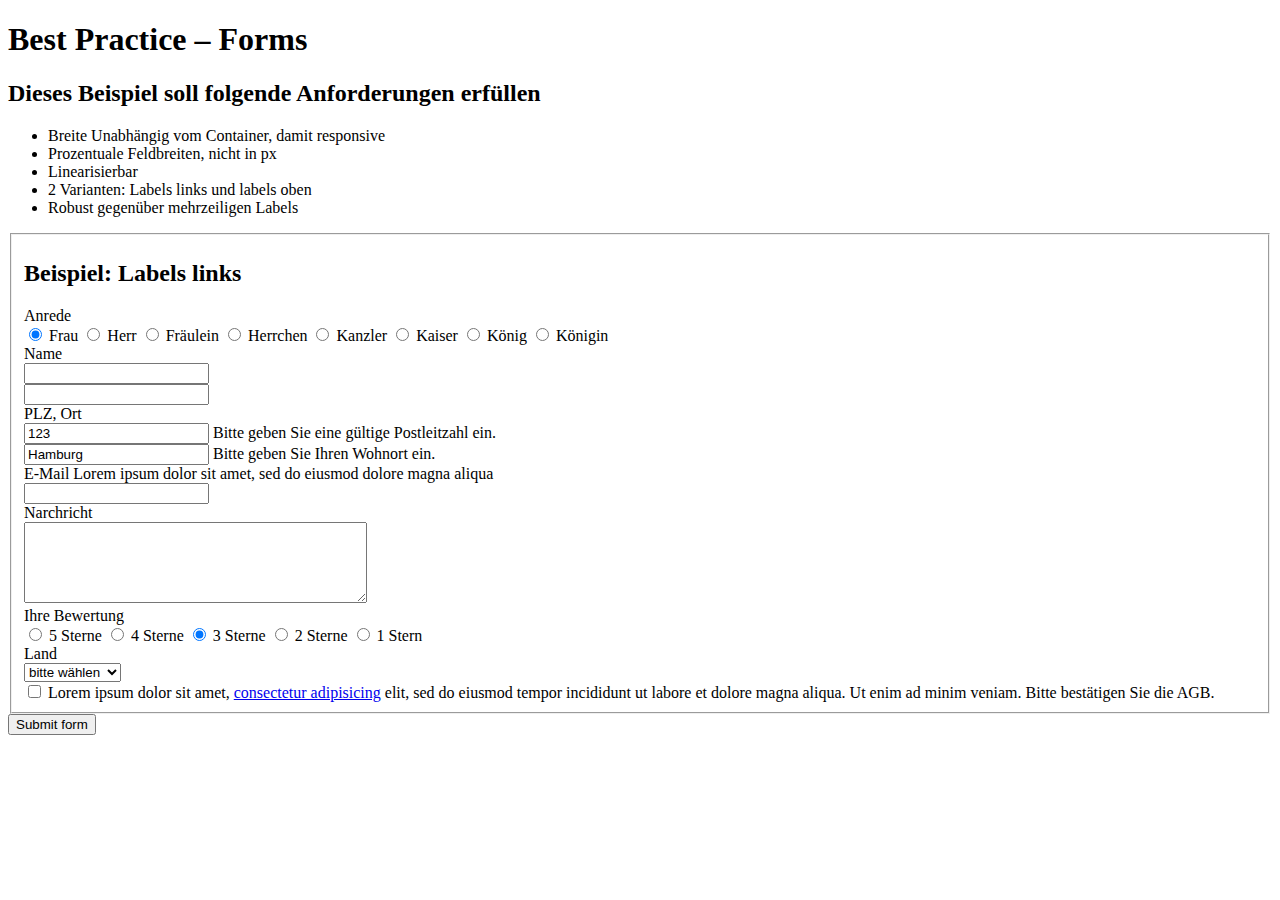
==== index.html @ 002e90fe "IE8 fixes for rating stars, some more variables/mixins, updated less.js" ====
<!DOCTYPE html>
<html>
<head>
	<meta charset="UTF-8">
	<title>Forms</title>
    <!--[if !IE | IE 9]><!-->
		<link rel="stylesheet" type="text/less" href="/forms/extensions/forms.less"/>
		<script type="text/javascript" src="/forms/extensions/less-1.3.1.min.js"></script>
		<script>less.watch()</script>
	<!-- <![endif]-->
	<!--[if lte IE 8]>
		<link rel="stylesheet" type="text/css" href="/forms/extensions/forms.css"/>
		<script type="text/javascript" src="/forms/extensions/respond.min.js"></script>
	<![endif]-->
	<!--
	-->
</head>
<body>
	<h1>Best Practice – Forms</h1>
	<h2>Dieses Beispiel soll folgende Anforderungen erfüllen</h2>
	<ul>
		<li>Breite Unabhängig vom Container, damit responsive</li>
		<li>Prozentuale Feldbreiten, nicht in px</li>
		<li>Linearisierbar</li>
		<li>2 Varianten: Labels links und labels oben</li>
		<li>Robust gegenüber mehrzeiligen Labels</li>
	</ul>
	<form>
		<fieldset class="labelsleft">
			<h2>Beispiel: Labels links</h2>
			<div class="formrow">
				<div class="label">Anrede</div>
				<div class="formitem">
					<label>
						<input type="radio" name="salutation" value="Frau" checked/>
						<span>Frau</span>
					</label>
					<label>
						<input type="radio" name="salutation" value="Herr"/>
						<span>Herr</span>
					</label>
					<label>
						<input type="radio" name="salutation" value="Fraeulein"/>
						<span>Fräulein</span>
					</label>
					<label>
						<input type="radio" name="salutation" value="Herrchen"/>
						<span>Herrchen</span>
					</label>
					<label>
						<input type="radio" name="salutation" value="Kanzler"/>
						<span>Kanzler</span>
					</label>
					<label>
						<input type="radio" name="salutation" value="Kaiser"/>
						<span>Kaiser</span>
					</label>
					<label>
						<input type="radio" name="salutation" value="Koenig"/>
						<span>König</span>
					</label>
					<label>
						<input type="radio" name="salutation" value="Koenigin"/>
						<span>Königin</span>
					</label>
				</div>
			</div>
			<div class="formrow">
				<label>Name</label>
				<div class="formitem col1of2">
					<input type="text"/>
				</div>
				<div class="formitem col1of2">
					<input type="text"/>
				</div>
			</div>
			<div class="formrow">
				<label>PLZ, Ort</label>
				<div class="formitem col1of3">
					<input type="text" class="error" value="123"/>
					<span class="errormsg">Bitte geben Sie eine gültige Postleitzahl ein.</span>
				</div>
				<div class="formitem col2of3">
					<input type="text" value="Hamburg"/>
					<span class="errormsg">Bitte geben Sie Ihren Wohnort ein.</span>
				</div>
			</div>
			<div class="formrow">
				<label>E-Mail Lorem ipsum dolor sit amet, sed do eiusmod dolore magna aliqua</label>
				<div class="formitem">
					<input type="text"/>
				</div>
			</div>
			<div class="formrow">
				<label>Narchricht</label>
				<div class="formitem">
					<textarea cols="40" rows="5"></textarea>
				</div>
			</div>
			<div class="formrow">
				<div class="label">Ihre Bewertung</div>
				<div class="formitem rating">
					<input type="radio" name="rating" value="5" id="rating5"/>
					<label for="rating5">
						<span>5 Sterne</span>
					</label>
					<input type="radio" name="rating" value="4" id="rating4"/>
					<label for="rating4">
						<span>4 Sterne</span>
					</label>
					<input type="radio" name="rating" value="3" id="rating3" checked/>
					<label for="rating3">
						<span>3 Sterne</span>
					</label>
					<input type="radio" name="rating" value="2" id="rating2"/>
					<label for="rating2">
						<span>2 Sterne</span>
					</label>
					<input type="radio" name="rating" value="1" id="rating1"/>
					<label for="rating1">
						<span>1 Stern</span>
					</label>
				</div>
			</div>
			<div class="formrow">
				<label>Land</label>
				<div class="formitem col1of2">
					<select>
						<option selected>bitte wählen</option>
						<option>Deutschland</option>
						<option>Frankreich</option>
						<option>Italien</option>
						<option>Spanien</option>
					</select>
				</div>
			</div>
			<div class="formrow">
				<div class="formitem">
					<label>
						<input type="checkbox" class="error"/>
						<span>Lorem ipsum dolor sit amet, <a href="javascript://">consectetur adipisicing</a> elit, sed do eiusmod tempor incididunt ut labore et dolore magna aliqua. Ut enim ad minim veniam.</span>
						<span class="errormsg">Bitte bestätigen Sie die AGB.</span>
					</label>
				</div>
			</div>
		</fieldset>
		<div class="buttons">
			<button>Submit form</button>
		</div>
	</form>
</body>
</html>
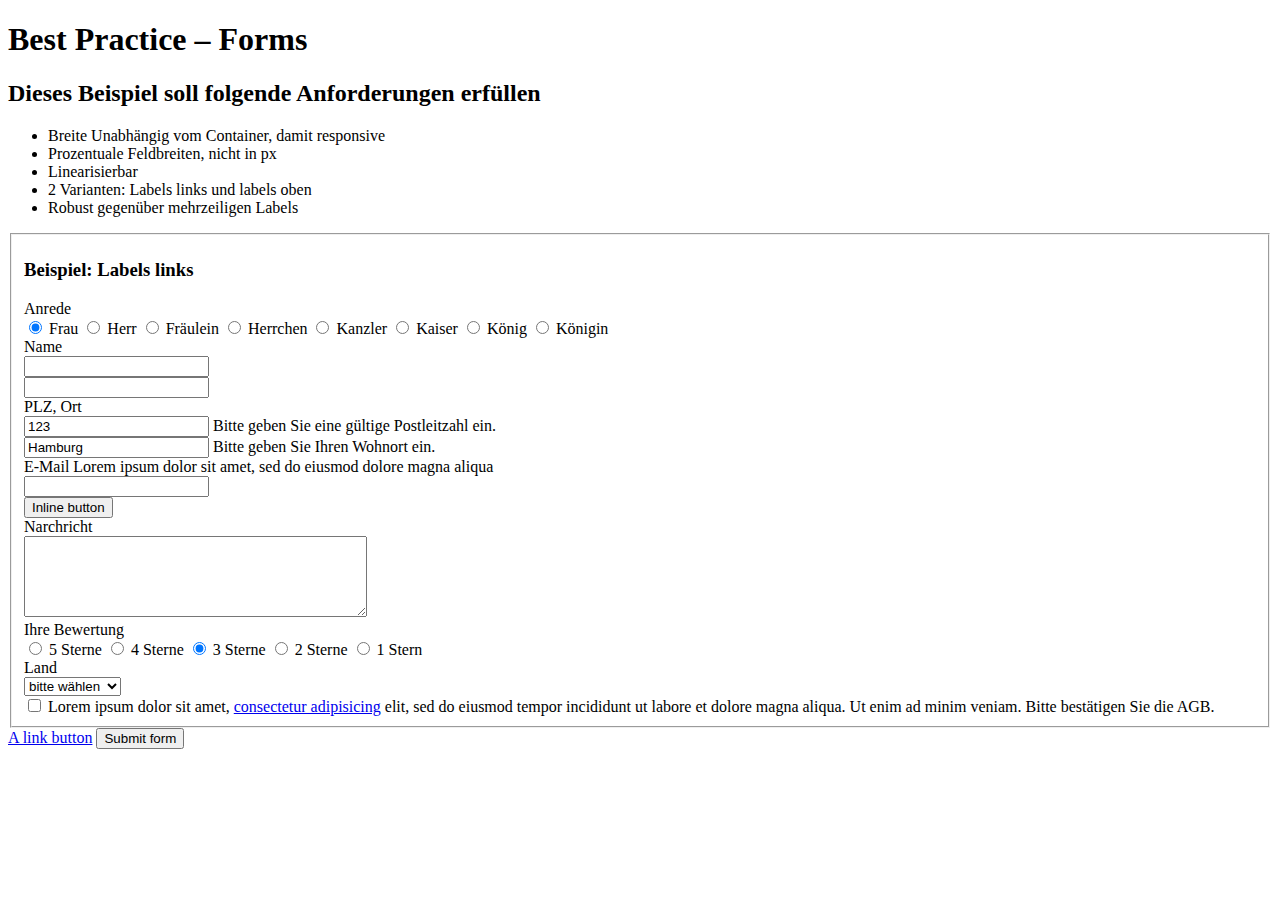
==== commit 09d3fa88: "added button styles, changed overall theming" ====
--- a/index.html
+++ b/index.html
@@ -27,7 +27,7 @@
 	</ul>
 	<form>
 		<fieldset class="labelsleft">
-			<h2>Beispiel: Labels links</h2>
+			<h3 class="legend">Beispiel: Labels links</h3>
 			<div class="formrow">
 				<div class="label">Anrede</div>
 				<div class="formitem">
@@ -87,8 +87,11 @@
 			</div>
 			<div class="formrow">
 				<label>E-Mail Lorem ipsum dolor sit amet, sed do eiusmod dolore magna aliqua</label>
-				<div class="formitem">
+				<div class="formitem col1of2">
 					<input type="text"/>
+				</div>
+				<div class="formitem col1of2">
+					<button class="button">Inline button</button>
 				</div>
 			</div>
 			<div class="formrow">
@@ -145,8 +148,12 @@
 			</div>
 		</fieldset>
 		<div class="buttons">
-			<button>Submit form</button>
+			<a href="javascript://" class="button">A link button</a>
+			<button class="button">Submit form</button>
 		</div>
 	</form>
+
+	<script type="text/javascript" src="/forms/extensions/jquery-1.8.2.min.js"></script>
+	<script type="text/javascript" src="/forms/extensions/forms.js"></script>
 </body>
 </html>
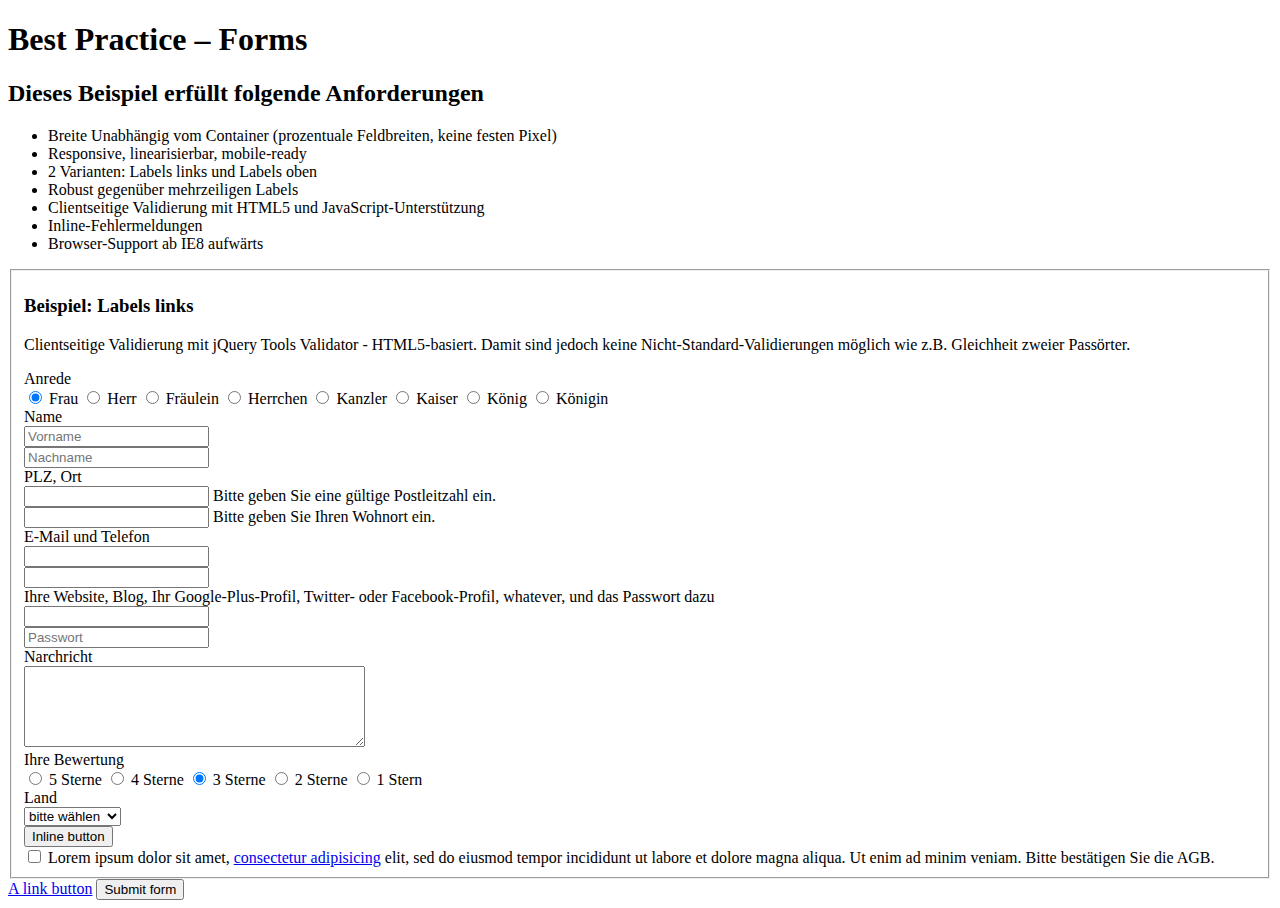
==== commit b3ed5c8d: "mobile optimization, html5 forms, client side form validation via jquery tools validator" ====
--- a/index.html
+++ b/index.html
@@ -1,7 +1,8 @@
 <!DOCTYPE html>
 <html>
 <head>
-	<meta charset="UTF-8">
+	<meta charset="UTF-8"/>
+	<meta name="viewport" content="width=device-width; initial-scale=1.0; maximum-scale=1.0; user-scalable=0;"/>
 	<title>Forms</title>
     <!--[if !IE | IE 9]><!-->
 		<link rel="stylesheet" type="text/less" href="/forms/extensions/forms.less"/>
@@ -17,17 +18,20 @@
 </head>
 <body>
 	<h1>Best Practice – Forms</h1>
-	<h2>Dieses Beispiel soll folgende Anforderungen erfüllen</h2>
+	<h2>Dieses Beispiel erfüllt folgende Anforderungen</h2>
 	<ul>
-		<li>Breite Unabhängig vom Container, damit responsive</li>
-		<li>Prozentuale Feldbreiten, nicht in px</li>
-		<li>Linearisierbar</li>
-		<li>2 Varianten: Labels links und labels oben</li>
+		<li>Breite Unabhängig vom Container (prozentuale Feldbreiten, keine festen Pixel)</li>
+		<li>Responsive, linearisierbar, mobile-ready</li>
+		<li>2 Varianten: Labels links und Labels oben</li>
 		<li>Robust gegenüber mehrzeiligen Labels</li>
+		<li>Clientseitige Validierung mit HTML5 und JavaScript-Unterstützung</li>
+		<li>Inline-Fehlermeldungen</li>
+		<li>Browser-Support ab IE8 aufwärts</li>
 	</ul>
-	<form>
+	<form action="/forms" method="get">
 		<fieldset class="labelsleft">
 			<h3 class="legend">Beispiel: Labels links</h3>
+			<p>Clientseitige Validierung mit jQuery Tools Validator - HTML5-basiert. Damit sind jedoch keine Nicht-Standard-Validierungen möglich wie z.B. Gleichheit zweier Passörter.</p>
 			<div class="formrow">
 				<div class="label">Anrede</div>
 				<div class="formitem">
@@ -68,36 +72,45 @@
 			<div class="formrow">
 				<label>Name</label>
 				<div class="formitem col1of2">
-					<input type="text"/>
+					<input type="text" name="firstname" placeholder="Vorname" required/>
 				</div>
 				<div class="formitem col1of2">
-					<input type="text"/>
+					<input type="text" name="lastname" placeholder="Nachname" required/>
 				</div>
 			</div>
 			<div class="formrow">
 				<label>PLZ, Ort</label>
 				<div class="formitem col1of3">
-					<input type="text" class="error" value="123"/>
+					<input type="text" name="zip" pattern="[0-9]{5}"/>
 					<span class="errormsg">Bitte geben Sie eine gültige Postleitzahl ein.</span>
 				</div>
 				<div class="formitem col2of3">
-					<input type="text" value="Hamburg"/>
+					<input type="text" name="city"/>
 					<span class="errormsg">Bitte geben Sie Ihren Wohnort ein.</span>
 				</div>
 			</div>
 			<div class="formrow">
-				<label>E-Mail Lorem ipsum dolor sit amet, sed do eiusmod dolore magna aliqua</label>
+				<label>E-Mail und Telefon</label>
 				<div class="formitem col1of2">
-					<input type="text"/>
+					<input type="email" name="email"/>
 				</div>
 				<div class="formitem col1of2">
-					<button class="button">Inline button</button>
+					<input type="tel" name="phone"/>
+				</div>
+			</div>
+			<div class="formrow">
+				<label>Ihre Website, Blog, Ihr Google-Plus-Profil, Twitter- oder Facebook-Profil, whatever, und das Passwort dazu</label>
+				<div class="formitem col1of2">
+					<input type="url" name="website"/>
+				</div>
+				<div class="formitem col1of2">
+					<input type="password" placeholder="Passwort" name="password"/>
 				</div>
 			</div>
 			<div class="formrow">
 				<label>Narchricht</label>
 				<div class="formitem">
-					<textarea cols="40" rows="5"></textarea>
+					<textarea name="message" cols="40" rows="5"></textarea>
 				</div>
 			</div>
 			<div class="formrow">
@@ -111,7 +124,7 @@
 					<label for="rating4">
 						<span>4 Sterne</span>
 					</label>
-					<input type="radio" name="rating" value="3" id="rating3" checked/>
+					<input type="radio" name="rating" value="3" id="rating3" checked="checked"/>
 					<label for="rating3">
 						<span>3 Sterne</span>
 					</label>
@@ -128,19 +141,22 @@
 			<div class="formrow">
 				<label>Land</label>
 				<div class="formitem col1of2">
-					<select>
-						<option selected>bitte wählen</option>
+					<select name="country">
+						<option selected="selected">bitte wählen</option>
 						<option>Deutschland</option>
 						<option>Frankreich</option>
 						<option>Italien</option>
 						<option>Spanien</option>
 					</select>
 				</div>
+				<div class="formitem col1of2">
+					<button type="button" class="button">Inline button</button>
+				</div>
 			</div>
 			<div class="formrow">
 				<div class="formitem">
 					<label>
-						<input type="checkbox" class="error"/>
+						<input type="checkbox" name="terms" class="error"/>
 						<span>Lorem ipsum dolor sit amet, <a href="javascript://">consectetur adipisicing</a> elit, sed do eiusmod tempor incididunt ut labore et dolore magna aliqua. Ut enim ad minim veniam.</span>
 						<span class="errormsg">Bitte bestätigen Sie die AGB.</span>
 					</label>
@@ -154,6 +170,8 @@
 	</form>
 
 	<script type="text/javascript" src="/forms/extensions/jquery-1.8.2.min.js"></script>
+	<script type="text/javascript" src="/forms/extensions/jquery.tools.validator.js"></script>
+	<script type="text/javascript" src="/forms/extensions/jquery.validate.js"></script>
 	<script type="text/javascript" src="/forms/extensions/forms.js"></script>
 </body>
 </html>
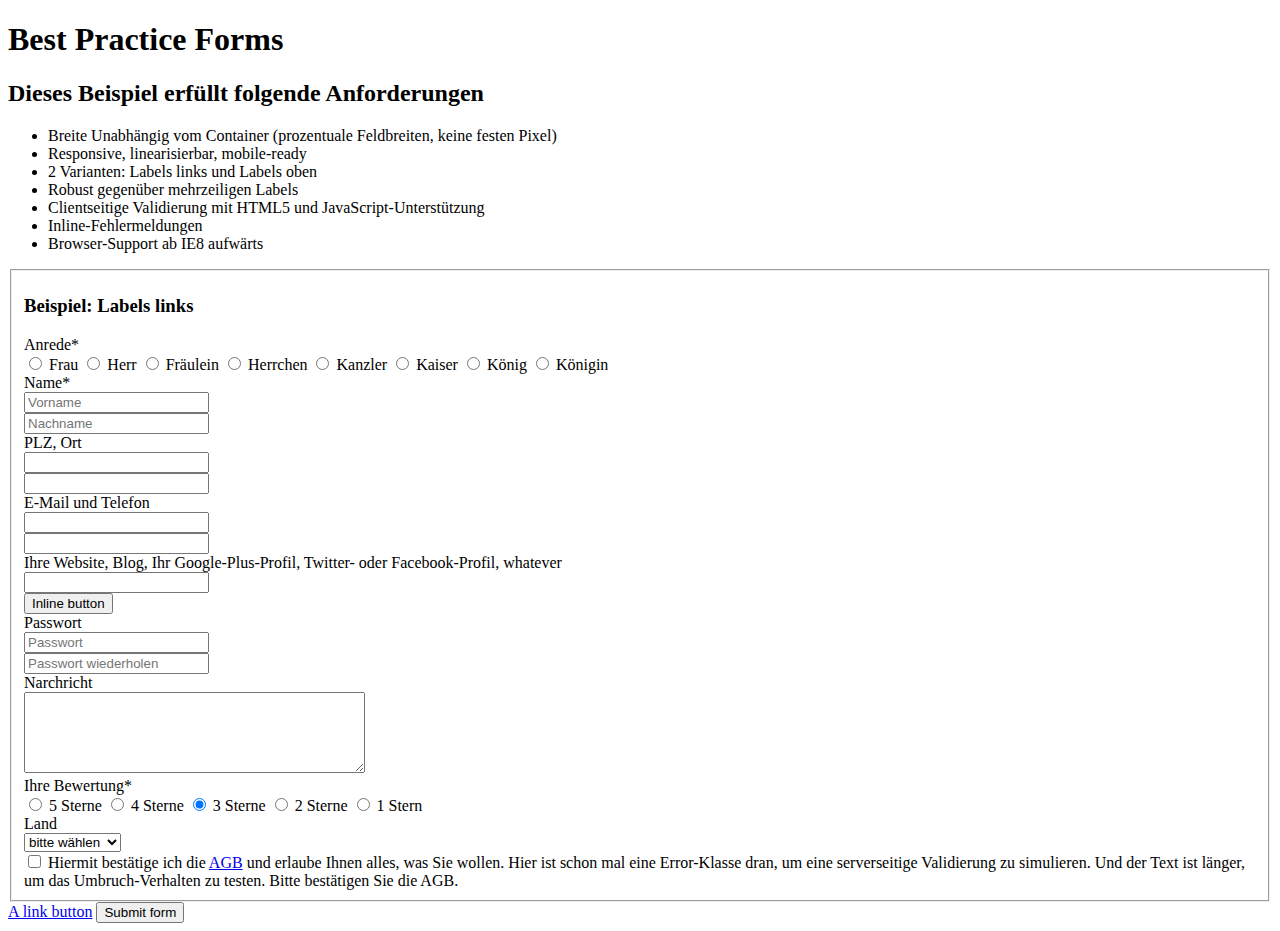
==== commit b82b95d3: "jquery validate instead of jquery tools validator, IE8 and Opera fixes" ====
--- a/index.html
+++ b/index.html
@@ -9,15 +9,13 @@
 		<script type="text/javascript" src="/forms/extensions/less-1.3.1.min.js"></script>
 		<script>less.watch()</script>
 	<!-- <![endif]-->
-	<!--[if lte IE 8]>
+	<!--[if IE 8]>
 		<link rel="stylesheet" type="text/css" href="/forms/extensions/forms.css"/>
 		<script type="text/javascript" src="/forms/extensions/respond.min.js"></script>
 	<![endif]-->
-	<!--
-	-->
 </head>
 <body>
-	<h1>Best Practice – Forms</h1>
+	<h1><span>Best Practice</span> Forms</h1>
 	<h2>Dieses Beispiel erfüllt folgende Anforderungen</h2>
 	<ul>
 		<li>Breite Unabhängig vom Container (prozentuale Feldbreiten, keine festen Pixel)</li>
@@ -31,117 +29,123 @@
 	<form action="/forms" method="get">
 		<fieldset class="labelsleft">
 			<h3 class="legend">Beispiel: Labels links</h3>
-			<p>Clientseitige Validierung mit jQuery Tools Validator - HTML5-basiert. Damit sind jedoch keine Nicht-Standard-Validierungen möglich wie z.B. Gleichheit zweier Passörter.</p>
 			<div class="formrow">
-				<div class="label">Anrede</div>
+				<div class="label">Anrede<span class="req">*</span></div>
 				<div class="formitem">
 					<label>
-						<input type="radio" name="salutation" value="Frau" checked/>
+						<input type="radio" name="salutation" value="Frau" required="required"/>
 						<span>Frau</span>
 					</label>
 					<label>
-						<input type="radio" name="salutation" value="Herr"/>
+						<input type="radio" name="salutation" value="Herr" required="required"/>
 						<span>Herr</span>
 					</label>
 					<label>
-						<input type="radio" name="salutation" value="Fraeulein"/>
+						<input type="radio" name="salutation" value="Fraeulein" required="required"/>
 						<span>Fräulein</span>
 					</label>
 					<label>
-						<input type="radio" name="salutation" value="Herrchen"/>
+						<input type="radio" name="salutation" value="Herrchen" required="required"/>
 						<span>Herrchen</span>
 					</label>
 					<label>
-						<input type="radio" name="salutation" value="Kanzler"/>
+						<input type="radio" name="salutation" value="Kanzler" required="required"/>
 						<span>Kanzler</span>
 					</label>
 					<label>
-						<input type="radio" name="salutation" value="Kaiser"/>
+						<input type="radio" name="salutation" value="Kaiser" required="required"/>
 						<span>Kaiser</span>
 					</label>
 					<label>
-						<input type="radio" name="salutation" value="Koenig"/>
+						<input type="radio" name="salutation" value="Koenig" required="required"/>
 						<span>König</span>
 					</label>
 					<label>
-						<input type="radio" name="salutation" value="Koenigin"/>
+						<input type="radio" name="salutation" value="Koenigin" required="required"/>
 						<span>Königin</span>
 					</label>
 				</div>
 			</div>
 			<div class="formrow">
-				<label>Name</label>
+				<label for="firstname">Name<span class="req">*</span></label>
 				<div class="formitem col1of2">
-					<input type="text" name="firstname" placeholder="Vorname" required/>
+					<input type="text" name="firstname" id="firstname" placeholder="Vorname" required="required"/>
 				</div>
 				<div class="formitem col1of2">
-					<input type="text" name="lastname" placeholder="Nachname" required/>
+					<input type="text" name="lastname" id="lastname" placeholder="Nachname" required="required"/>
 				</div>
 			</div>
 			<div class="formrow">
-				<label>PLZ, Ort</label>
+				<label for="zip">PLZ, Ort</label>
 				<div class="formitem col1of3">
-					<input type="text" name="zip" pattern="[0-9]{5}"/>
-					<span class="errormsg">Bitte geben Sie eine gültige Postleitzahl ein.</span>
+					<input type="text" name="zip" id="zip" pattern="[0-9]{5}"/>
 				</div>
 				<div class="formitem col2of3">
-					<input type="text" name="city"/>
-					<span class="errormsg">Bitte geben Sie Ihren Wohnort ein.</span>
+					<input type="text" name="city" id="city"/>
 				</div>
 			</div>
 			<div class="formrow">
-				<label>E-Mail und Telefon</label>
+				<label for="email">E-Mail und Telefon</label>
 				<div class="formitem col1of2">
-					<input type="email" name="email"/>
+					<input type="email" name="email" id="email"/>
 				</div>
 				<div class="formitem col1of2">
-					<input type="tel" name="phone"/>
+					<input type="tel" name="phone" id="phone"/>
 				</div>
 			</div>
 			<div class="formrow">
-				<label>Ihre Website, Blog, Ihr Google-Plus-Profil, Twitter- oder Facebook-Profil, whatever, und das Passwort dazu</label>
+				<label for="website">Ihre Website, Blog, Ihr Google-Plus-Profil, Twitter- oder Facebook-Profil, whatever</label>
 				<div class="formitem col1of2">
-					<input type="url" name="website"/>
+					<input type="url" name="website" id="website"/>
 				</div>
 				<div class="formitem col1of2">
-					<input type="password" placeholder="Passwort" name="password"/>
+					<button type="button" class="button">Inline button</button>
 				</div>
 			</div>
 			<div class="formrow">
-				<label>Narchricht</label>
-				<div class="formitem">
-					<textarea name="message" cols="40" rows="5"></textarea>
+				<label for="password">Passwort</label>
+				<div class="formitem col1of2">
+					<input type="password" placeholder="Passwort" name="password" id="password"/>
+				</div>
+				<div class="formitem col1of2">
+					<input type="password" placeholder="Passwort wiederholen" name="passwordagain" id="passwordagain"/>
 				</div>
 			</div>
 			<div class="formrow">
-				<div class="label">Ihre Bewertung</div>
+				<label for="message">Narchricht</label>
+				<div class="formitem">
+					<textarea name="message" id="message" cols="40" rows="5"></textarea>
+				</div>
+			</div>
+			<div class="formrow">
+				<div class="label">Ihre Bewertung<span class="req">*</span></div>
 				<div class="formitem rating">
-					<input type="radio" name="rating" value="5" id="rating5"/>
-					<label for="rating5">
+					<input type="radio" name="rating" value="5" id="rating5" required="required"/>
+					<label for="rating5" class="star">
 						<span>5 Sterne</span>
 					</label>
-					<input type="radio" name="rating" value="4" id="rating4"/>
-					<label for="rating4">
+					<input type="radio" name="rating" value="4" id="rating4" required="required"/>
+					<label for="rating4" class="star">
 						<span>4 Sterne</span>
 					</label>
-					<input type="radio" name="rating" value="3" id="rating3" checked="checked"/>
-					<label for="rating3">
+					<input type="radio" name="rating" value="3" id="rating3" required="required" checked="checked"/><!-- checked="checked" -->
+					<label for="rating3" class="star">
 						<span>3 Sterne</span>
 					</label>
-					<input type="radio" name="rating" value="2" id="rating2"/>
-					<label for="rating2">
+					<input type="radio" name="rating" value="2" id="rating2" required="required"/>
+					<label for="rating2" class="star">
 						<span>2 Sterne</span>
 					</label>
-					<input type="radio" name="rating" value="1" id="rating1"/>
-					<label for="rating1">
+					<input type="radio" name="rating" value="1" id="rating1" required="required"/>
+					<label for="rating1" class="star">
 						<span>1 Stern</span>
 					</label>
 				</div>
 			</div>
 			<div class="formrow">
-				<label>Land</label>
+				<label for="country">Land</label>
 				<div class="formitem col1of2">
-					<select name="country">
+					<select name="country" id="country">
 						<option selected="selected">bitte wählen</option>
 						<option>Deutschland</option>
 						<option>Frankreich</option>
@@ -149,16 +153,13 @@
 						<option>Spanien</option>
 					</select>
 				</div>
-				<div class="formitem col1of2">
-					<button type="button" class="button">Inline button</button>
-				</div>
 			</div>
 			<div class="formrow">
 				<div class="formitem">
 					<label>
-						<input type="checkbox" name="terms" class="error"/>
-						<span>Lorem ipsum dolor sit amet, <a href="javascript://">consectetur adipisicing</a> elit, sed do eiusmod tempor incididunt ut labore et dolore magna aliqua. Ut enim ad minim veniam.</span>
-						<span class="errormsg">Bitte bestätigen Sie die AGB.</span>
+						<input type="checkbox" name="terms" class="error" required="required"/>
+						<span>Hiermit bestätige ich die <a href="javascript://">AGB</a> und erlaube Ihnen alles, was Sie wollen. Hier ist schon mal eine Error-Klasse dran, um eine serverseitige Validierung zu simulieren. Und der Text ist länger, um das Umbruch-Verhalten zu testen.</span>
+						<label for="terms" class="error">Bitte bestätigen Sie die AGB.</label>
 					</label>
 				</div>
 			</div>
@@ -170,8 +171,8 @@
 	</form>
 
 	<script type="text/javascript" src="/forms/extensions/jquery-1.8.2.min.js"></script>
-	<script type="text/javascript" src="/forms/extensions/jquery.tools.validator.js"></script>
 	<script type="text/javascript" src="/forms/extensions/jquery.validate.js"></script>
+	<script type="text/javascript" src="/forms/extensions/jquery.validate.messages_de.js"></script>
 	<script type="text/javascript" src="/forms/extensions/forms.js"></script>
 </body>
 </html>
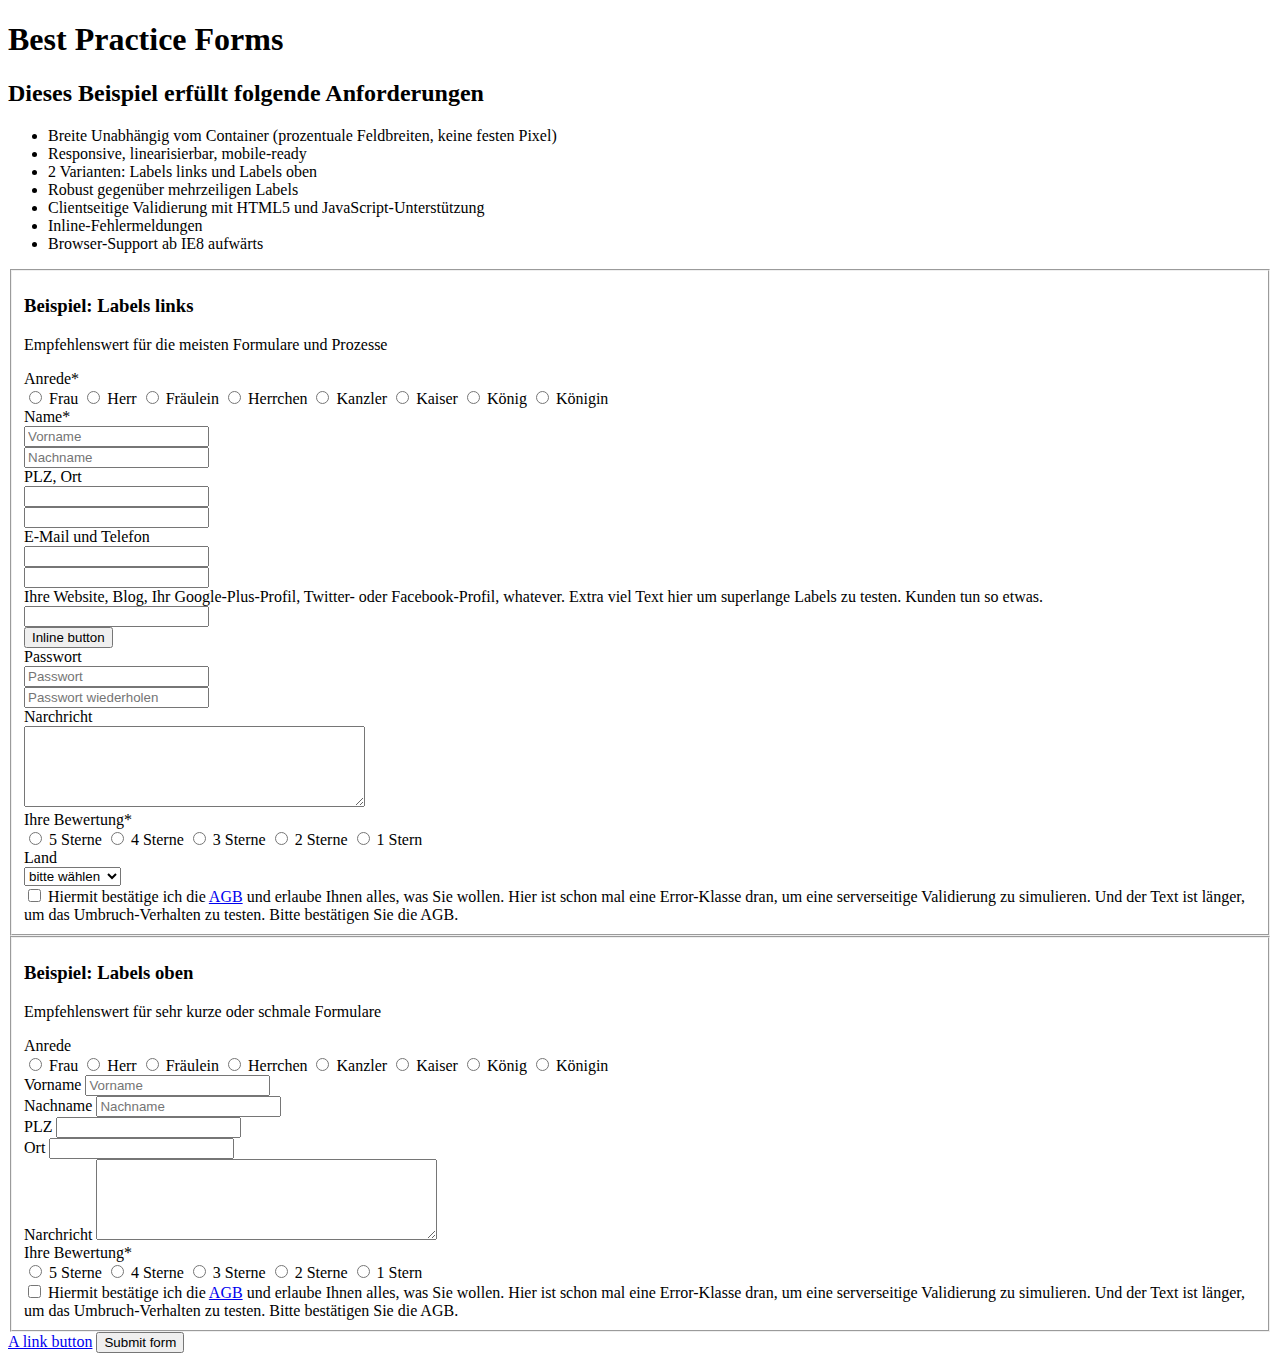
==== commit 06dede8d: "added labels-top-variant suitable for small forms, improved theming" ====
--- a/index.html
+++ b/index.html
@@ -29,9 +29,10 @@
 	<form action="/forms" method="get">
 		<fieldset class="labelsleft">
 			<h3 class="legend">Beispiel: Labels links</h3>
+			<p>Empfehlenswert für die meisten Formulare und Prozesse</p>
 			<div class="formrow">
 				<div class="label">Anrede<span class="req">*</span></div>
-				<div class="formitem">
+				<div class="formitem ticks">
 					<label>
 						<input type="radio" name="salutation" value="Frau" required="required"/>
 						<span>Frau</span>
@@ -94,7 +95,7 @@
 				</div>
 			</div>
 			<div class="formrow">
-				<label for="website">Ihre Website, Blog, Ihr Google-Plus-Profil, Twitter- oder Facebook-Profil, whatever</label>
+				<label for="website">Ihre Website, Blog, Ihr Google-Plus-Profil, Twitter- oder Facebook-Profil, whatever. Extra viel Text hier um superlange Labels zu testen. Kunden tun so etwas.</label>
 				<div class="formitem col1of2">
 					<input type="url" name="website" id="website"/>
 				</div>
@@ -128,7 +129,7 @@
 					<label for="rating4" class="star">
 						<span>4 Sterne</span>
 					</label>
-					<input type="radio" name="rating" value="3" id="rating3" required="required" checked="checked"/><!-- checked="checked" -->
+					<input type="radio" name="rating" value="3" id="rating3" required="required"/><!-- checked="checked" -->
 					<label for="rating3" class="star">
 						<span>3 Sterne</span>
 					</label>
@@ -155,7 +156,7 @@
 				</div>
 			</div>
 			<div class="formrow">
-				<div class="formitem">
+				<div class="formitem ticks">
 					<label>
 						<input type="checkbox" name="terms" class="error" required="required"/>
 						<span>Hiermit bestätige ich die <a href="javascript://">AGB</a> und erlaube Ihnen alles, was Sie wollen. Hier ist schon mal eine Error-Klasse dran, um eine serverseitige Validierung zu simulieren. Und der Text ist länger, um das Umbruch-Verhalten zu testen.</span>
@@ -164,6 +165,115 @@
 				</div>
 			</div>
 		</fieldset>
+
+		<fieldset class="labelstop">
+			<h3 class="legend">Beispiel: Labels oben</h3>
+			<p>Empfehlenswert für sehr kurze oder schmale Formulare</p>
+			<div class="formrow">
+				<div class="formitem">
+					<div class="label">Anrede</div>
+					<div class="ticks">
+						<label>
+							<input type="radio" name="salutation2" value="Frau" required="required"/>
+							<span>Frau</span>
+						</label>
+						<label>
+							<input type="radio" name="salutation2" value="Herr" required="required"/>
+							<span>Herr</span>
+						</label>
+						<label>
+							<input type="radio" name="salutation2" value="Fraeulein" required="required"/>
+							<span>Fräulein</span>
+						</label>
+						<label>
+							<input type="radio" name="salutation2" value="Herrchen" required="required"/>
+							<span>Herrchen</span>
+						</label>
+						<label>
+							<input type="radio" name="salutation2" value="Kanzler" required="required"/>
+							<span>Kanzler</span>
+						</label>
+						<label>
+							<input type="radio" name="salutation2" value="Kaiser" required="required"/>
+							<span>Kaiser</span>
+						</label>
+						<label>
+							<input type="radio" name="salutation2" value="Koenig" required="required"/>
+							<span>König</span>
+						</label>
+						<label>
+							<input type="radio" name="salutation2" value="Koenigin" required="required"/>
+							<span>Königin</span>
+						</label>
+					</div>
+				</div>
+			</div>
+			<div class="formrow">
+				<div class="formitem col1of2">
+					<label for="firstname2">Vorname</label>
+					<input type="text" name="firstname2" id="firstname2" placeholder="Vorname" required="required"/>
+				</div>
+				<div class="formitem col1of2">
+					<label for="lastname2">Nachname</label>
+					<input type="text" name="lastname2" id="lastname2" placeholder="Nachname" required="required"/>
+				</div>
+			</div>
+			<div class="formrow">
+				<div class="formitem col1of3">
+					<label for="zip2">PLZ</label>
+					<input type="text" name="zip2" id="zip2" pattern="[0-9]{5}"/>
+				</div>
+				<div class="formitem col2of3">
+					<label for="city2">Ort</label>
+					<input type="text" name="city2" id="city2"/>
+				</div>
+			</div>
+			<div class="formrow">
+				<div class="formitem">
+					<label for="message2">Narchricht</label>
+					<textarea name="message2" id="message2" cols="40" rows="5"></textarea>
+				</div>
+			</div>
+			<div class="formrow">
+				<div class="formitem">
+					<div class="label">Ihre Bewertung<span class="req">*</span></div>
+					<div class="rating">
+						<input type="radio" name="rating2" value="5" id="rating5b" required="required"/>
+						<label for="rating5b" class="star">
+							<span>5 Sterne</span>
+						</label>
+						<input type="radio" name="rating2" value="4" id="rating4b" required="required"/>
+						<label for="rating4b" class="star">
+							<span>4 Sterne</span>
+						</label>
+						<input type="radio" name="rating2" value="3" id="rating3b" required="required"/><!-- checked="checked" -->
+						<label for="rating3b" class="star">
+							<span>3 Sterne</span>
+						</label>
+						<input type="radio" name="rating2" value="2" id="rating2b" required="required"/>
+						<label for="rating2b" class="star">
+							<span>2 Sterne</span>
+						</label>
+						<input type="radio" name="rating2" value="1" id="rating1b" required="required"/>
+						<label for="rating1b" class="star">
+							<span>1 Stern</span>
+						</label>
+					</div>
+				</div>
+			</div>
+			<div class="formrow">
+				<div class="formitem">
+					<div class="ticks">
+						<label>
+							<input type="checkbox" name="terms2" class="error" required="required"/>
+							<span>Hiermit bestätige ich die <a href="javascript://">AGB</a> und erlaube Ihnen alles, was Sie wollen. Hier ist schon mal eine Error-Klasse dran, um eine serverseitige Validierung zu simulieren. Und der Text ist länger, um das Umbruch-Verhalten zu testen.</span>
+							<label for="terms" class="error">Bitte bestätigen Sie die AGB.</label>
+						</label>
+					</div>
+				</div>
+			</div>
+		</fieldset>
+
 		<div class="buttons">
 			<a href="javascript://" class="button">A link button</a>
 			<button class="button">Submit form</button>
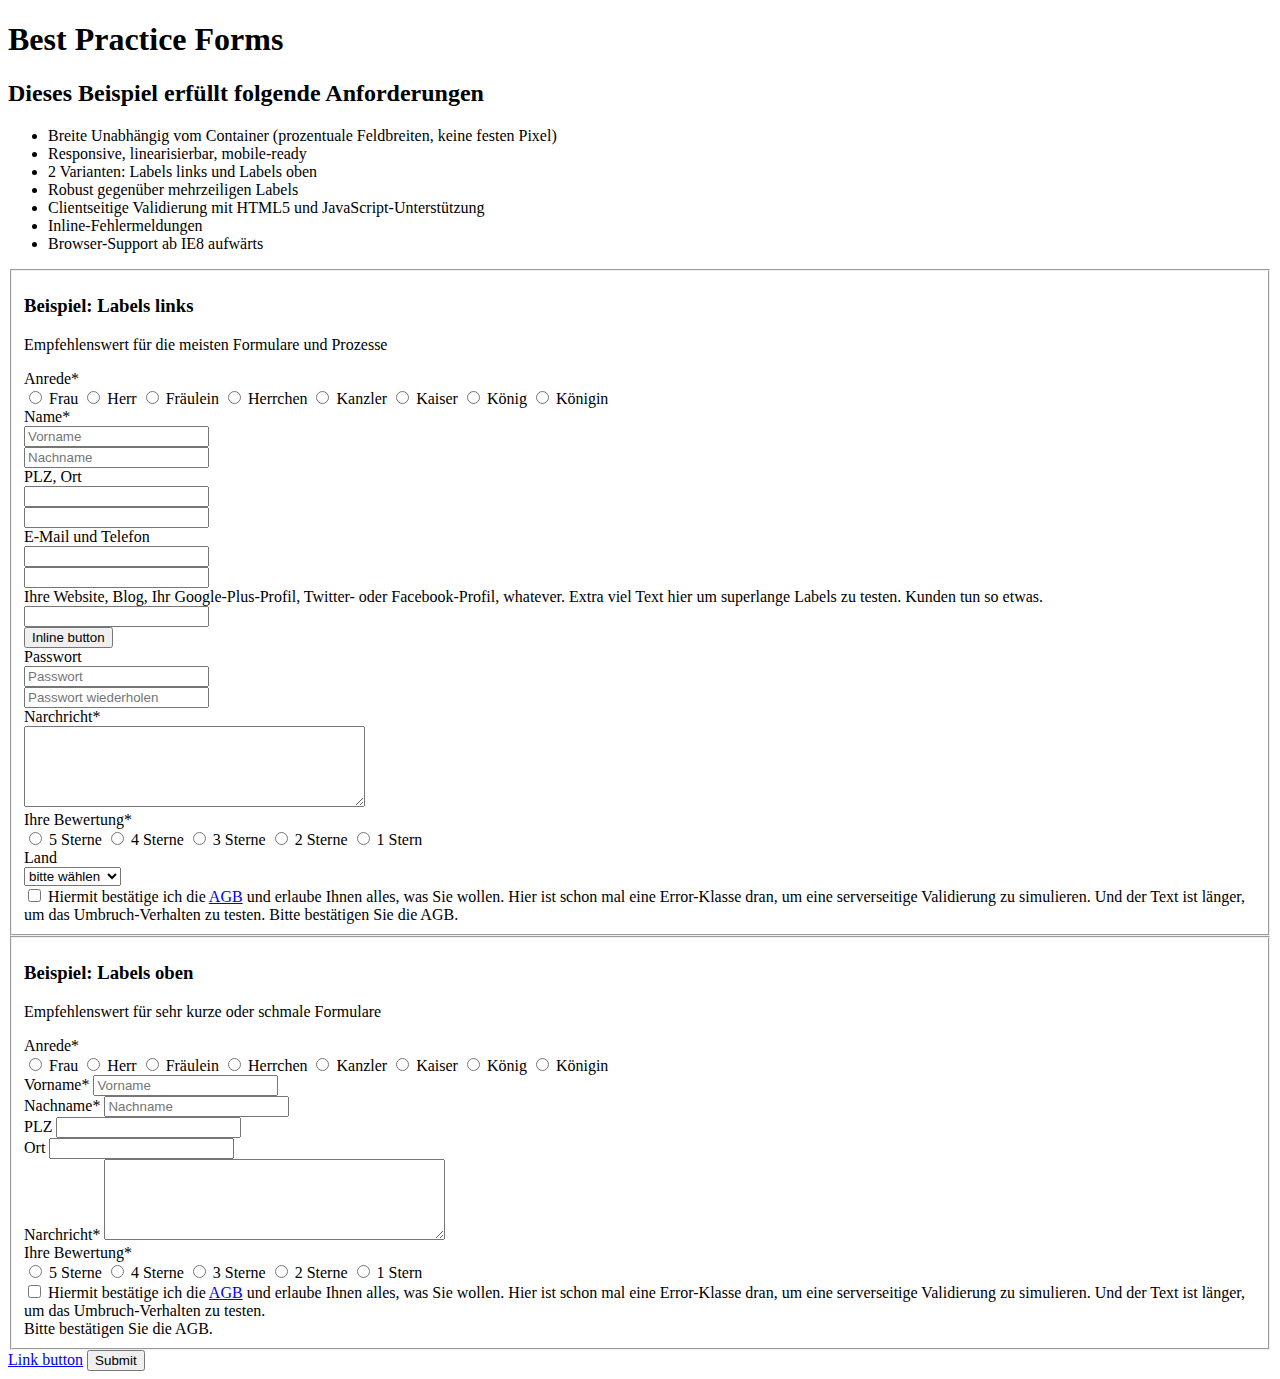
==== commit 73b8b33e: "better error placement, especially for radios/checkboxes, added stripped-down essential styles witho" ====
--- a/index.html
+++ b/index.html
@@ -1,288 +1,290 @@
-<!DOCTYPE html>
-<html>
-<head>
-	<meta charset="UTF-8"/>
-	<meta name="viewport" content="width=device-width; initial-scale=1.0; maximum-scale=1.0; user-scalable=0;"/>
-	<title>Forms</title>
-    <!--[if !IE | IE 9]><!-->
-		<link rel="stylesheet" type="text/less" href="/forms/extensions/forms.less"/>
-		<script type="text/javascript" src="/forms/extensions/less-1.3.1.min.js"></script>
-		<script>less.watch()</script>
-	<!-- <![endif]-->
-	<!--[if IE 8]>
-		<link rel="stylesheet" type="text/css" href="/forms/extensions/forms.css"/>
-		<script type="text/javascript" src="/forms/extensions/respond.min.js"></script>
-	<![endif]-->
-</head>
-<body>
-	<h1><span>Best Practice</span> Forms</h1>
-	<h2>Dieses Beispiel erfüllt folgende Anforderungen</h2>
-	<ul>
-		<li>Breite Unabhängig vom Container (prozentuale Feldbreiten, keine festen Pixel)</li>
-		<li>Responsive, linearisierbar, mobile-ready</li>
-		<li>2 Varianten: Labels links und Labels oben</li>
-		<li>Robust gegenüber mehrzeiligen Labels</li>
-		<li>Clientseitige Validierung mit HTML5 und JavaScript-Unterstützung</li>
-		<li>Inline-Fehlermeldungen</li>
-		<li>Browser-Support ab IE8 aufwärts</li>
-	</ul>
-	<form action="/forms" method="get">
-		<fieldset class="labelsleft">
-			<h3 class="legend">Beispiel: Labels links</h3>
-			<p>Empfehlenswert für die meisten Formulare und Prozesse</p>
-			<div class="formrow">
-				<div class="label">Anrede<span class="req">*</span></div>
-				<div class="formitem ticks">
-					<label>
-						<input type="radio" name="salutation" value="Frau" required="required"/>
-						<span>Frau</span>
-					</label>
-					<label>
-						<input type="radio" name="salutation" value="Herr" required="required"/>
-						<span>Herr</span>
-					</label>
-					<label>
-						<input type="radio" name="salutation" value="Fraeulein" required="required"/>
-						<span>Fräulein</span>
-					</label>
-					<label>
-						<input type="radio" name="salutation" value="Herrchen" required="required"/>
-						<span>Herrchen</span>
-					</label>
-					<label>
-						<input type="radio" name="salutation" value="Kanzler" required="required"/>
-						<span>Kanzler</span>
-					</label>
-					<label>
-						<input type="radio" name="salutation" value="Kaiser" required="required"/>
-						<span>Kaiser</span>
-					</label>
-					<label>
-						<input type="radio" name="salutation" value="Koenig" required="required"/>
-						<span>König</span>
-					</label>
-					<label>
-						<input type="radio" name="salutation" value="Koenigin" required="required"/>
-						<span>Königin</span>
-					</label>
-				</div>
-			</div>
-			<div class="formrow">
-				<label for="firstname">Name<span class="req">*</span></label>
-				<div class="formitem col1of2">
-					<input type="text" name="firstname" id="firstname" placeholder="Vorname" required="required"/>
-				</div>
-				<div class="formitem col1of2">
-					<input type="text" name="lastname" id="lastname" placeholder="Nachname" required="required"/>
-				</div>
-			</div>
-			<div class="formrow">
-				<label for="zip">PLZ, Ort</label>
-				<div class="formitem col1of3">
-					<input type="text" name="zip" id="zip" pattern="[0-9]{5}"/>
-				</div>
-				<div class="formitem col2of3">
-					<input type="text" name="city" id="city"/>
-				</div>
-			</div>
-			<div class="formrow">
-				<label for="email">E-Mail und Telefon</label>
-				<div class="formitem col1of2">
-					<input type="email" name="email" id="email"/>
-				</div>
-				<div class="formitem col1of2">
-					<input type="tel" name="phone" id="phone"/>
-				</div>
-			</div>
-			<div class="formrow">
-				<label for="website">Ihre Website, Blog, Ihr Google-Plus-Profil, Twitter- oder Facebook-Profil, whatever. Extra viel Text hier um superlange Labels zu testen. Kunden tun so etwas.</label>
-				<div class="formitem col1of2">
-					<input type="url" name="website" id="website"/>
-				</div>
-				<div class="formitem col1of2">
-					<button type="button" class="button">Inline button</button>
-				</div>
-			</div>
-			<div class="formrow">
-				<label for="password">Passwort</label>
-				<div class="formitem col1of2">
-					<input type="password" placeholder="Passwort" name="password" id="password"/>
-				</div>
-				<div class="formitem col1of2">
-					<input type="password" placeholder="Passwort wiederholen" name="passwordagain" id="passwordagain"/>
-				</div>
-			</div>
-			<div class="formrow">
-				<label for="message">Narchricht</label>
-				<div class="formitem">
-					<textarea name="message" id="message" cols="40" rows="5"></textarea>
-				</div>
-			</div>
-			<div class="formrow">
-				<div class="label">Ihre Bewertung<span class="req">*</span></div>
-				<div class="formitem rating">
-					<input type="radio" name="rating" value="5" id="rating5" required="required"/>
-					<label for="rating5" class="star">
-						<span>5 Sterne</span>
-					</label>
-					<input type="radio" name="rating" value="4" id="rating4" required="required"/>
-					<label for="rating4" class="star">
-						<span>4 Sterne</span>
-					</label>
-					<input type="radio" name="rating" value="3" id="rating3" required="required"/><!-- checked="checked" -->
-					<label for="rating3" class="star">
-						<span>3 Sterne</span>
-					</label>
-					<input type="radio" name="rating" value="2" id="rating2" required="required"/>
-					<label for="rating2" class="star">
-						<span>2 Sterne</span>
-					</label>
-					<input type="radio" name="rating" value="1" id="rating1" required="required"/>
-					<label for="rating1" class="star">
-						<span>1 Stern</span>
-					</label>
-				</div>
-			</div>
-			<div class="formrow">
-				<label for="country">Land</label>
-				<div class="formitem col1of2">
-					<select name="country" id="country">
-						<option selected="selected">bitte wählen</option>
-						<option>Deutschland</option>
-						<option>Frankreich</option>
-						<option>Italien</option>
-						<option>Spanien</option>
-					</select>
-				</div>
-			</div>
-			<div class="formrow">
-				<div class="formitem ticks">
-					<label>
-						<input type="checkbox" name="terms" class="error" required="required"/>
-						<span>Hiermit bestätige ich die <a href="javascript://">AGB</a> und erlaube Ihnen alles, was Sie wollen. Hier ist schon mal eine Error-Klasse dran, um eine serverseitige Validierung zu simulieren. Und der Text ist länger, um das Umbruch-Verhalten zu testen.</span>
-						<label for="terms" class="error">Bitte bestätigen Sie die AGB.</label>
-					</label>
-				</div>
-			</div>
-		</fieldset>
-
-		<fieldset class="labelstop">
-			<h3 class="legend">Beispiel: Labels oben</h3>
-			<p>Empfehlenswert für sehr kurze oder schmale Formulare</p>
-			<div class="formrow">
-				<div class="formitem">
-					<div class="label">Anrede</div>
-					<div class="ticks">
-						<label>
-							<input type="radio" name="salutation2" value="Frau" required="required"/>
-							<span>Frau</span>
-						</label>
-						<label>
-							<input type="radio" name="salutation2" value="Herr" required="required"/>
-							<span>Herr</span>
-						</label>
-						<label>
-							<input type="radio" name="salutation2" value="Fraeulein" required="required"/>
-							<span>Fräulein</span>
-						</label>
-						<label>
-							<input type="radio" name="salutation2" value="Herrchen" required="required"/>
-							<span>Herrchen</span>
-						</label>
-						<label>
-							<input type="radio" name="salutation2" value="Kanzler" required="required"/>
-							<span>Kanzler</span>
-						</label>
-						<label>
-							<input type="radio" name="salutation2" value="Kaiser" required="required"/>
-							<span>Kaiser</span>
-						</label>
-						<label>
-							<input type="radio" name="salutation2" value="Koenig" required="required"/>
-							<span>König</span>
-						</label>
-						<label>
-							<input type="radio" name="salutation2" value="Koenigin" required="required"/>
-							<span>Königin</span>
-						</label>
-					</div>
-				</div>
-			</div>
-			<div class="formrow">
-				<div class="formitem col1of2">
-					<label for="firstname2">Vorname</label>
-					<input type="text" name="firstname2" id="firstname2" placeholder="Vorname" required="required"/>
-				</div>
-				<div class="formitem col1of2">
-					<label for="lastname2">Nachname</label>
-					<input type="text" name="lastname2" id="lastname2" placeholder="Nachname" required="required"/>
-				</div>
-			</div>
-			<div class="formrow">
-				<div class="formitem col1of3">
-					<label for="zip2">PLZ</label>
-					<input type="text" name="zip2" id="zip2" pattern="[0-9]{5}"/>
-				</div>
-				<div class="formitem col2of3">
-					<label for="city2">Ort</label>
-					<input type="text" name="city2" id="city2"/>
-				</div>
-			</div>
-			<div class="formrow">
-				<div class="formitem">
-					<label for="message2">Narchricht</label>
-					<textarea name="message2" id="message2" cols="40" rows="5"></textarea>
-				</div>
-			</div>
-			<div class="formrow">
-				<div class="formitem">
-					<div class="label">Ihre Bewertung<span class="req">*</span></div>
-					<div class="rating">
-						<input type="radio" name="rating2" value="5" id="rating5b" required="required"/>
-						<label for="rating5b" class="star">
-							<span>5 Sterne</span>
-						</label>
-						<input type="radio" name="rating2" value="4" id="rating4b" required="required"/>
-						<label for="rating4b" class="star">
-							<span>4 Sterne</span>
-						</label>
-						<input type="radio" name="rating2" value="3" id="rating3b" required="required"/><!-- checked="checked" -->
-						<label for="rating3b" class="star">
-							<span>3 Sterne</span>
-						</label>
-						<input type="radio" name="rating2" value="2" id="rating2b" required="required"/>
-						<label for="rating2b" class="star">
-							<span>2 Sterne</span>
-						</label>
-						<input type="radio" name="rating2" value="1" id="rating1b" required="required"/>
-						<label for="rating1b" class="star">
-							<span>1 Stern</span>
-						</label>
-					</div>
-				</div>
-			</div>
-			<div class="formrow">
-				<div class="formitem">
-					<div class="ticks">
-						<label>
-							<input type="checkbox" name="terms2" class="error" required="required"/>
-							<span>Hiermit bestätige ich die <a href="javascript://">AGB</a> und erlaube Ihnen alles, was Sie wollen. Hier ist schon mal eine Error-Klasse dran, um eine serverseitige Validierung zu simulieren. Und der Text ist länger, um das Umbruch-Verhalten zu testen.</span>
-							<label for="terms" class="error">Bitte bestätigen Sie die AGB.</label>
-						</label>
-					</div>
-				</div>
-			</div>
-		</fieldset>
-
-		<div class="buttons">
-			<a href="javascript://" class="button">A link button</a>
-			<button class="button">Submit form</button>
-		</div>
-	</form>
-
-	<script type="text/javascript" src="/forms/extensions/jquery-1.8.2.min.js"></script>
-	<script type="text/javascript" src="/forms/extensions/jquery.validate.js"></script>
-	<script type="text/javascript" src="/forms/extensions/jquery.validate.messages_de.js"></script>
-	<script type="text/javascript" src="/forms/extensions/forms.js"></script>
-</body>
-</html>
+<!DOCTYPE html>
+<html>
+<head>
+	<meta charset="UTF-8"/>
+	<meta name="viewport" content="width=device-width; initial-scale=1.0; maximum-scale=1.0; user-scalable=0;"/>
+	<title>Forms</title>
+    <!--[if !IE | IE 9]><!-->
+		<link rel="stylesheet" type="text/less" href="/forms/extensions/forms.less"/>
+		<script type="text/javascript" src="/forms/extensions/less-1.3.1.min.js"></script>
+		<script>less.watch()</script>
+	<!-- <![endif]-->
+	<!--[if IE 8]>
+		<link rel="stylesheet" type="text/css" href="/forms/extensions/forms.css"/>
+		<script type="text/javascript" src="/forms/extensions/respond.min.js"></script>
+	<![endif]-->
+</head>
+<body>
+	<h1><span>Best Practice</span> Forms</h1>
+	<h2>Dieses Beispiel erfüllt folgende Anforderungen</h2>
+	<ul>
+		<li>Breite Unabhängig vom Container (prozentuale Feldbreiten, keine festen Pixel)</li>
+		<li>Responsive, linearisierbar, mobile-ready</li>
+		<li>2 Varianten: Labels links und Labels oben</li>
+		<li>Robust gegenüber mehrzeiligen Labels</li>
+		<li>Clientseitige Validierung mit HTML5 und JavaScript-Unterstützung</li>
+		<li>Inline-Fehlermeldungen</li>
+		<li>Browser-Support ab IE8 aufwärts</li>
+	</ul>
+	<form action="/forms" method="get">
+		<fieldset class="labelsleft">
+			<h3 class="legend">Beispiel: Labels links</h3>
+			<p>Empfehlenswert für die meisten Formulare und Prozesse</p>
+			<div class="formrow">
+				<div class="label">Anrede<span class="req">*</span></div>
+				<div class="formitem ticks">
+					<label>
+						<input type="radio" name="salutation" value="Frau" required="required"/>
+						<span>Frau</span>
+					</label>
+					<label>
+						<input type="radio" name="salutation" value="Herr" required="required"/>
+						<span>Herr</span>
+					</label>
+					<label>
+						<input type="radio" name="salutation" value="Fraeulein" required="required"/>
+						<span>Fräulein</span>
+					</label>
+					<label>
+						<input type="radio" name="salutation" value="Herrchen" required="required"/>
+						<span>Herrchen</span>
+					</label>
+					<label>
+						<input type="radio" name="salutation" value="Kanzler" required="required"/>
+						<span>Kanzler</span>
+					</label>
+					<label>
+						<input type="radio" name="salutation" value="Kaiser" required="required"/>
+						<span>Kaiser</span>
+					</label>
+					<label>
+						<input type="radio" name="salutation" value="Koenig" required="required"/>
+						<span>König</span>
+					</label>
+					<label>
+						<input type="radio" name="salutation" value="Koenigin" required="required"/>
+						<span>Königin</span>
+					</label>
+				</div>
+			</div>
+			<div class="formrow">
+				<label for="firstname">Name<span class="req">*</span></label>
+				<div class="formitem col1of2">
+					<input type="text" name="firstname" id="firstname" placeholder="Vorname" required="required"/>
+				</div>
+				<div class="formitem col1of2">
+					<input type="text" name="lastname" id="lastname" placeholder="Nachname" required="required"/>
+				</div>
+			</div>
+			<div class="formrow">
+				<label for="zip">PLZ, Ort</label>
+				<div class="formitem col1of3">
+					<input type="text" name="zip" id="zip" pattern="[0-9]{5}"/>
+				</div>
+				<div class="formitem col2of3">
+					<input type="text" name="city" id="city"/>
+				</div>
+			</div>
+			<div class="formrow">
+				<label for="email">E-Mail und Telefon</label>
+				<div class="formitem col1of2">
+					<input type="email" name="email" id="email"/>
+				</div>
+				<div class="formitem col1of2">
+					<input type="tel" name="phone" id="phone"/>
+				</div>
+			</div>
+			<div class="formrow">
+				<label for="website">Ihre Website, Blog, Ihr Google-Plus-Profil, Twitter- oder Facebook-Profil, whatever. Extra viel Text hier um superlange Labels zu testen. Kunden tun so etwas.</label>
+				<div class="formitem col1of2">
+					<input type="url" name="website" id="website"/>
+				</div>
+				<div class="formitem col1of2">
+					<button type="button" class="button">Inline button</button>
+				</div>
+			</div>
+			<div class="formrow">
+				<label for="password">Passwort</label>
+				<div class="formitem col1of2">
+					<input type="password" placeholder="Passwort" name="password" id="password"/>
+				</div>
+				<div class="formitem col1of2">
+					<input type="password" placeholder="Passwort wiederholen" name="passwordagain" id="passwordagain"/>
+				</div>
+			</div>
+			<div class="formrow">
+				<label for="message">Narchricht<span class="req">*</span></label>
+				<div class="formitem">
+					<textarea name="message" id="message" cols="40" rows="5" required="required"></textarea>
+				</div>
+			</div>
+			<div class="formrow">
+				<div class="label">Ihre Bewertung<span class="req">*</span></div>
+				<div class="formitem">
+					<div class="rating">
+						<input type="radio" name="rating" value="5" id="rating5" required="required"/>
+						<label for="rating5" class="star">
+							<span>5 Sterne</span>
+						</label>
+						<input type="radio" name="rating" value="4" id="rating4" required="required"/>
+						<label for="rating4" class="star">
+							<span>4 Sterne</span>
+						</label>
+						<input type="radio" name="rating" value="3" id="rating3" required="required"/><!-- checked="checked" -->
+						<label for="rating3" class="star">
+							<span>3 Sterne</span>
+						</label>
+						<input type="radio" name="rating" value="2" id="rating2" required="required"/>
+						<label for="rating2" class="star">
+							<span>2 Sterne</span>
+						</label>
+						<input type="radio" name="rating" value="1" id="rating1" required="required"/>
+						<label for="rating1" class="star">
+							<span>1 Stern</span>
+						</label>
+					</div>
+				</div>
+			</div>
+			<div class="formrow">
+				<label for="country">Land</label>
+				<div class="formitem col1of2">
+					<select name="country" id="country">
+						<option selected="selected">bitte wählen</option>
+						<option>Deutschland</option>
+						<option>Frankreich</option>
+						<option>Italien</option>
+						<option>Spanien</option>
+					</select>
+				</div>
+			</div>
+			<div class="formrow">
+				<div class="formitem ticks">
+					<label>
+						<input type="checkbox" name="terms" class="error" required="required"/>
+						<span>Hiermit bestätige ich die <a href="javascript://">AGB</a> und erlaube Ihnen alles, was Sie wollen. Hier ist schon mal eine Error-Klasse dran, um eine serverseitige Validierung zu simulieren. Und der Text ist länger, um das Umbruch-Verhalten zu testen.</span>
+					</label>
+					<label for="terms" class="error">Bitte bestätigen Sie die AGB.</label>
+				</div>
+			</div>
+		</fieldset>
+
+		<fieldset class="labelstop">
+			<h3 class="legend">Beispiel: Labels oben</h3>
+			<p>Empfehlenswert für sehr kurze oder schmale Formulare</p>
+			<div class="formrow">
+				<div class="formitem">
+					<div class="label">Anrede<span class="req">*</span></div>
+					<div class="ticks">
+						<label>
+							<input type="radio" name="salutation2" value="Frau" required="required"/>
+							<span>Frau</span>
+						</label>
+						<label>
+							<input type="radio" name="salutation2" value="Herr" required="required"/>
+							<span>Herr</span>
+						</label>
+						<label>
+							<input type="radio" name="salutation2" value="Fraeulein" required="required"/>
+							<span>Fräulein</span>
+						</label>
+						<label>
+							<input type="radio" name="salutation2" value="Herrchen" required="required"/>
+							<span>Herrchen</span>
+						</label>
+						<label>
+							<input type="radio" name="salutation2" value="Kanzler" required="required"/>
+							<span>Kanzler</span>
+						</label>
+						<label>
+							<input type="radio" name="salutation2" value="Kaiser" required="required"/>
+							<span>Kaiser</span>
+						</label>
+						<label>
+							<input type="radio" name="salutation2" value="Koenig" required="required"/>
+							<span>König</span>
+						</label>
+						<label>
+							<input type="radio" name="salutation2" value="Koenigin" required="required"/>
+							<span>Königin</span>
+						</label>
+					</div>
+				</div>
+			</div>
+			<div class="formrow">
+				<div class="formitem col1of2">
+					<label for="firstname2">Vorname<span class="req">*</span></label>
+					<input type="text" name="firstname2" id="firstname2" placeholder="Vorname" required="required"/>
+				</div>
+				<div class="formitem col1of2">
+					<label for="lastname2">Nachname<span class="req">*</span></label>
+					<input type="text" name="lastname2" id="lastname2" placeholder="Nachname" required="required"/>
+				</div>
+			</div>
+			<div class="formrow">
+				<div class="formitem col1of3">
+					<label for="zip2">PLZ</label>
+					<input type="text" name="zip2" id="zip2" pattern="[0-9]{5}"/>
+				</div>
+				<div class="formitem col2of3">
+					<label for="city2">Ort</label>
+					<input type="text" name="city2" id="city2"/>
+				</div>
+			</div>
+			<div class="formrow">
+				<div class="formitem">
+					<label for="message2">Narchricht<span class="req">*</span></label>
+					<textarea name="message2" id="message2" cols="40" rows="5" required="required"></textarea>
+				</div>
+			</div>
+			<div class="formrow">
+				<div class="formitem">
+					<div class="label">Ihre Bewertung<span class="req">*</span></div>
+					<div class="rating">
+						<input type="radio" name="rating2" value="5" id="rating5b" required="required"/>
+						<label for="rating5b" class="star">
+							<span>5 Sterne</span>
+						</label>
+						<input type="radio" name="rating2" value="4" id="rating4b" required="required"/>
+						<label for="rating4b" class="star">
+							<span>4 Sterne</span>
+						</label>
+						<input type="radio" name="rating2" value="3" id="rating3b" required="required"/><!-- checked="checked" -->
+						<label for="rating3b" class="star">
+							<span>3 Sterne</span>
+						</label>
+						<input type="radio" name="rating2" value="2" id="rating2b" required="required"/>
+						<label for="rating2b" class="star">
+							<span>2 Sterne</span>
+						</label>
+						<input type="radio" name="rating2" value="1" id="rating1b" required="required"/>
+						<label for="rating1b" class="star">
+							<span>1 Stern</span>
+						</label>
+					</div>
+				</div>
+			</div>
+			<div class="formrow">
+				<div class="formitem">
+					<div class="ticks">
+						<label>
+							<input type="checkbox" name="terms2" class="error" required="required"/>
+							<span>Hiermit bestätige ich die <a href="javascript://">AGB</a> und erlaube Ihnen alles, was Sie wollen. Hier ist schon mal eine Error-Klasse dran, um eine serverseitige Validierung zu simulieren. Und der Text ist länger, um das Umbruch-Verhalten zu testen.</span>
+						</label>
+					</div>
+					<label for="terms2" class="error">Bitte bestätigen Sie die AGB.</label>
+				</div>
+			</div>
+		</fieldset>
+
+		<div class="buttons">
+			<a href="javascript://" class="button">Link button</a>
+			<button class="button">Submit</button>
+		</div>
+	</form>
+
+	<script type="text/javascript" src="/forms/extensions/jquery-1.8.2.min.js"></script>
+	<script type="text/javascript" src="/forms/extensions/jquery.validate.js"></script>
+	<script type="text/javascript" src="/forms/extensions/jquery.validate.messages_de.js"></script>
+	<script type="text/javascript" src="/forms/extensions/forms.js"></script>
+</body>
+</html>
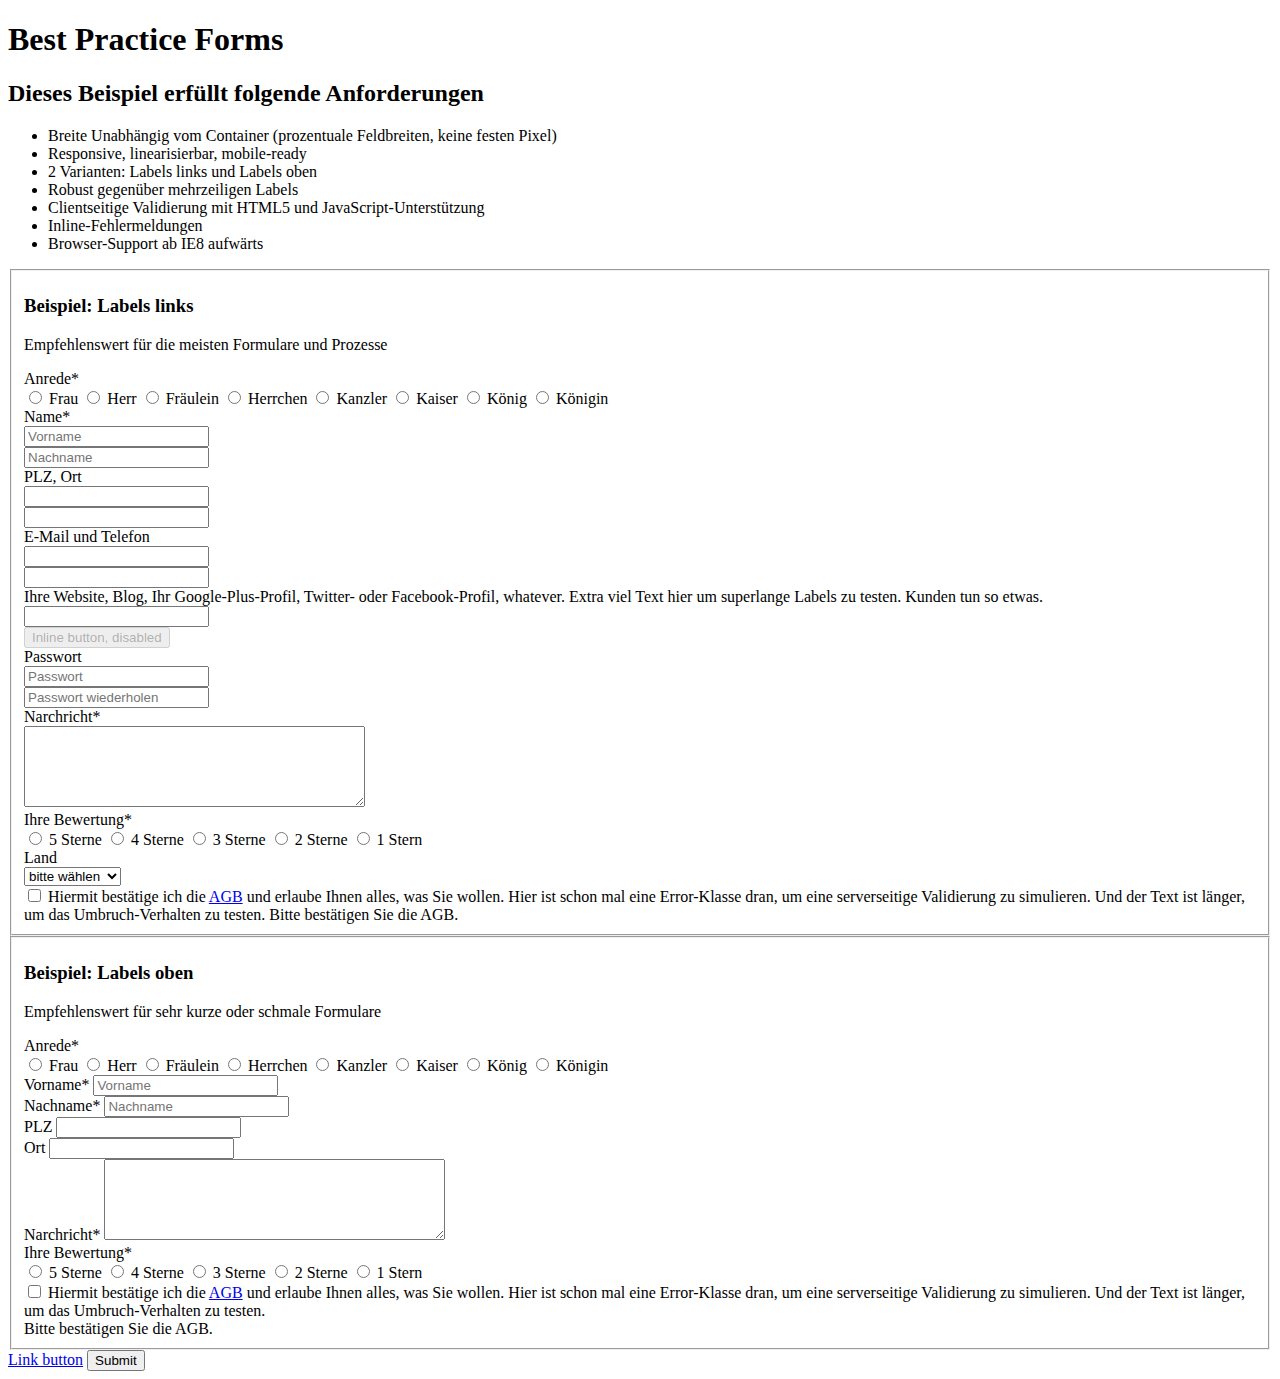
==== commit 3b0ca098: "added autocomplete types, styled placeholder and disabled buttons" ====
--- a/index.html
+++ b/index.html
@@ -70,37 +70,37 @@
 			<div class="formrow">
 				<label for="firstname">Name<span class="req">*</span></label>
 				<div class="formitem col1of2">
-					<input type="text" name="firstname" id="firstname" placeholder="Vorname" required="required"/>
-				</div>
-				<div class="formitem col1of2">
-					<input type="text" name="lastname" id="lastname" placeholder="Nachname" required="required"/>
+					<input type="text" name="firstname" id="firstname" placeholder="Vorname" required="required" x-autocompletetype="given-name"/>
+				</div>
+				<div class="formitem col1of2">
+					<input type="text" name="lastname" id="lastname" placeholder="Nachname" required="required" x-autocompletetype="family-name"/>
 				</div>
 			</div>
 			<div class="formrow">
 				<label for="zip">PLZ, Ort</label>
 				<div class="formitem col1of3">
-					<input type="text" name="zip" id="zip" pattern="[0-9]{5}"/>
+					<input type="text" name="zip" id="zip" pattern="[0-9]{5}" x-autocompletetype="postal-code"/>
 				</div>
 				<div class="formitem col2of3">
-					<input type="text" name="city" id="city"/>
+					<input type="text" name="city" id="city" x-autocompletetype="city"/>
 				</div>
 			</div>
 			<div class="formrow">
 				<label for="email">E-Mail und Telefon</label>
 				<div class="formitem col1of2">
-					<input type="email" name="email" id="email"/>
-				</div>
-				<div class="formitem col1of2">
-					<input type="tel" name="phone" id="phone"/>
+					<input type="email" name="email" id="email" x-autocompletetype="email"/>
+				</div>
+				<div class="formitem col1of2">
+					<input type="tel" name="phone" id="phone" x-autocompletetype="tel"/>
 				</div>
 			</div>
 			<div class="formrow">
 				<label for="website">Ihre Website, Blog, Ihr Google-Plus-Profil, Twitter- oder Facebook-Profil, whatever. Extra viel Text hier um superlange Labels zu testen. Kunden tun so etwas.</label>
 				<div class="formitem col1of2">
-					<input type="url" name="website" id="website"/>
-				</div>
-				<div class="formitem col1of2">
-					<button type="button" class="button">Inline button</button>
+					<input type="url" name="website" id="website" x-autocompletetype="url"/>
+				</div>
+				<div class="formitem col1of2">
+					<button type="button" class="button disabled" disabled="disabled">Inline button, disabled</button>
 				</div>
 			</div>
 			<div class="formrow">
@@ -130,7 +130,7 @@
 						<label for="rating4" class="star">
 							<span>4 Sterne</span>
 						</label>
-						<input type="radio" name="rating" value="3" id="rating3" required="required"/><!-- checked="checked" -->
+						<input type="radio" name="rating" value="3" id="rating3" required="required"/>
 						<label for="rating3" class="star">
 							<span>3 Sterne</span>
 						</label>
@@ -148,7 +148,7 @@
 			<div class="formrow">
 				<label for="country">Land</label>
 				<div class="formitem col1of2">
-					<select name="country" id="country">
+					<select name="country" id="country" x-autocompletetype="country-name">
 						<option selected="selected">bitte wählen</option>
 						<option>Deutschland</option>
 						<option>Frankreich</option>
@@ -213,21 +213,21 @@
 			<div class="formrow">
 				<div class="formitem col1of2">
 					<label for="firstname2">Vorname<span class="req">*</span></label>
-					<input type="text" name="firstname2" id="firstname2" placeholder="Vorname" required="required"/>
+					<input type="text" name="firstname2" id="firstname2" placeholder="Vorname" required="required" x-autocompletetype="given-name"/>
 				</div>
 				<div class="formitem col1of2">
 					<label for="lastname2">Nachname<span class="req">*</span></label>
-					<input type="text" name="lastname2" id="lastname2" placeholder="Nachname" required="required"/>
+					<input type="text" name="lastname2" id="lastname2" placeholder="Nachname" required="required" x-autocompletetype="family-name"/>
 				</div>
 			</div>
 			<div class="formrow">
 				<div class="formitem col1of3">
 					<label for="zip2">PLZ</label>
-					<input type="text" name="zip2" id="zip2" pattern="[0-9]{5}"/>
+					<input type="text" name="zip2" id="zip2" pattern="[0-9]{5}" x-autocompletetype="postal-code"/>
 				</div>
 				<div class="formitem col2of3">
 					<label for="city2">Ort</label>
-					<input type="text" name="city2" id="city2"/>
+					<input type="text" name="city2" id="city2" x-autocompletetype="city"/>
 				</div>
 			</div>
 			<div class="formrow">
